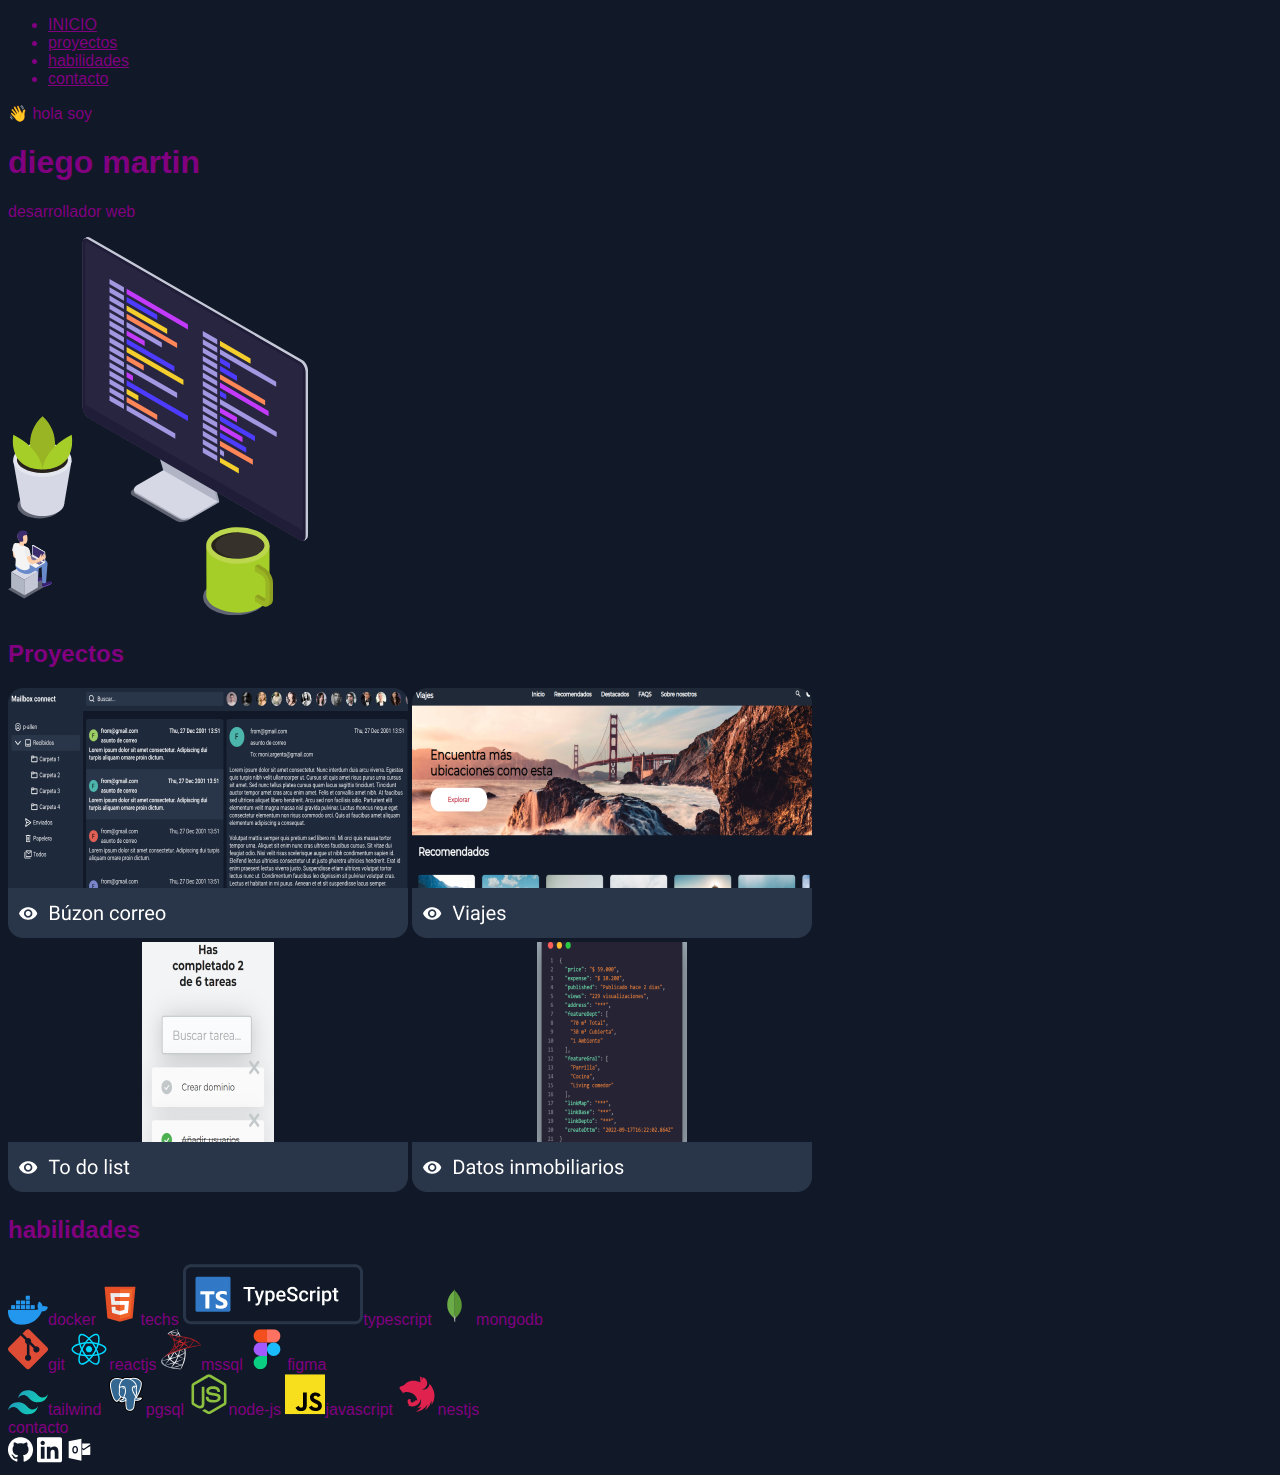
==== image/index.html @ d5e39bc9 "CSS-FLEX" ====
<!DOCTYPE html>
<html lang="en">
<head>
    <meta charset="UTF-8">
    <meta name="viewport" content="width=device-width, initial-scale=1.0">
    <title> Diego Martin</title>
</head>
<style>
    *{
        background-color: #111827;
        color: purple;
        font-family: Arial, Helvetica, sans-serif;
    }
</style>





<body>
    <!--Section - Navegacion-->
    <nav>
        <ul>
            <li><a href="">INICIO</a></li>
            <li><a href="">proyectos</a></li>
            <li><a href="">habilidades</a></li>
            <li><a href="">contacto</a></li>
        </ul>
    </nav>
    <!--Section - presentacion -->
    <section>
         <div>
           <p>👋 hola soy</p>
           <h1> diego martin</h1>
           <p>desarrollador web</p>

         </div>
        <div>
             <img src="./img/landing/coding.svg" alt="logo - presentacion">

         </div>

    </section>
    

    <!--section: Proyectos-->
    <section>
     <h2>Proyectos</h2>
     <div>
         <img src="./img/projects/mail-box.png" alt=" mail-box">
         <img src="./img/projects/viajes.png" alt="viajes">

     </div>
     <div>
         <img src="./img/projects/to-do-list.png" alt="to-do-list">
         <img src="./img/projects/datos.png" alt="datos">

     </div>

    </section>

    <!--habilidades-->
    <section>
         <h2>habilidades</h2>
         <div>
            <span><img src="./img/techs/docker.png" alt="">docker</span>
            <span><img src="./img/techs/html.png" alt="">techs<span>
            <span><img src="./img/techs/typescript.png" alt="">typescript<span>
            <span><img src="./img/techs/mongodb.svg" alt="">mongodb<span>

         </div>

         <div>
            <span><img src="./img/techs/git.png" alt="">git<span>
            <span><img src="./img/techs/reactjs.svg" alt="">reactjs<span>
            <span><img src="./img/techs/mssql.svg" alt="">mssql<span>
            <span><img src="./img/techs/figma.svg" alt="">figma<span>
         </div>

         <div>
            <span><img src="./img/techs/tailwind.svg" alt="">tailwind<span>
            <span><img src="./img/techs/pgsql.svg" alt="">pgsql<span>
            <span><img src="./img/techs/node-js.svg" alt="">node-js<span>
            <span><img src="./img/techs/javascript.svg" alt="">javascript<span>
            <span><img src="./img/techs/nestjs.svg" alt="">nestjs<span>

         </div>

        </section> 
        <!-- contacto-->
        <section>
        <hd2>contacto</hd2>
        <div>
           <img src="./img/social-media/GitHub.png" alt="">
           <img src="./img/social-media/Linkedin.svg" alt="">
           <img src="./img/social-media/outlook.svg" alt="">
        
        

 </div>


</section>
</body>
</html>
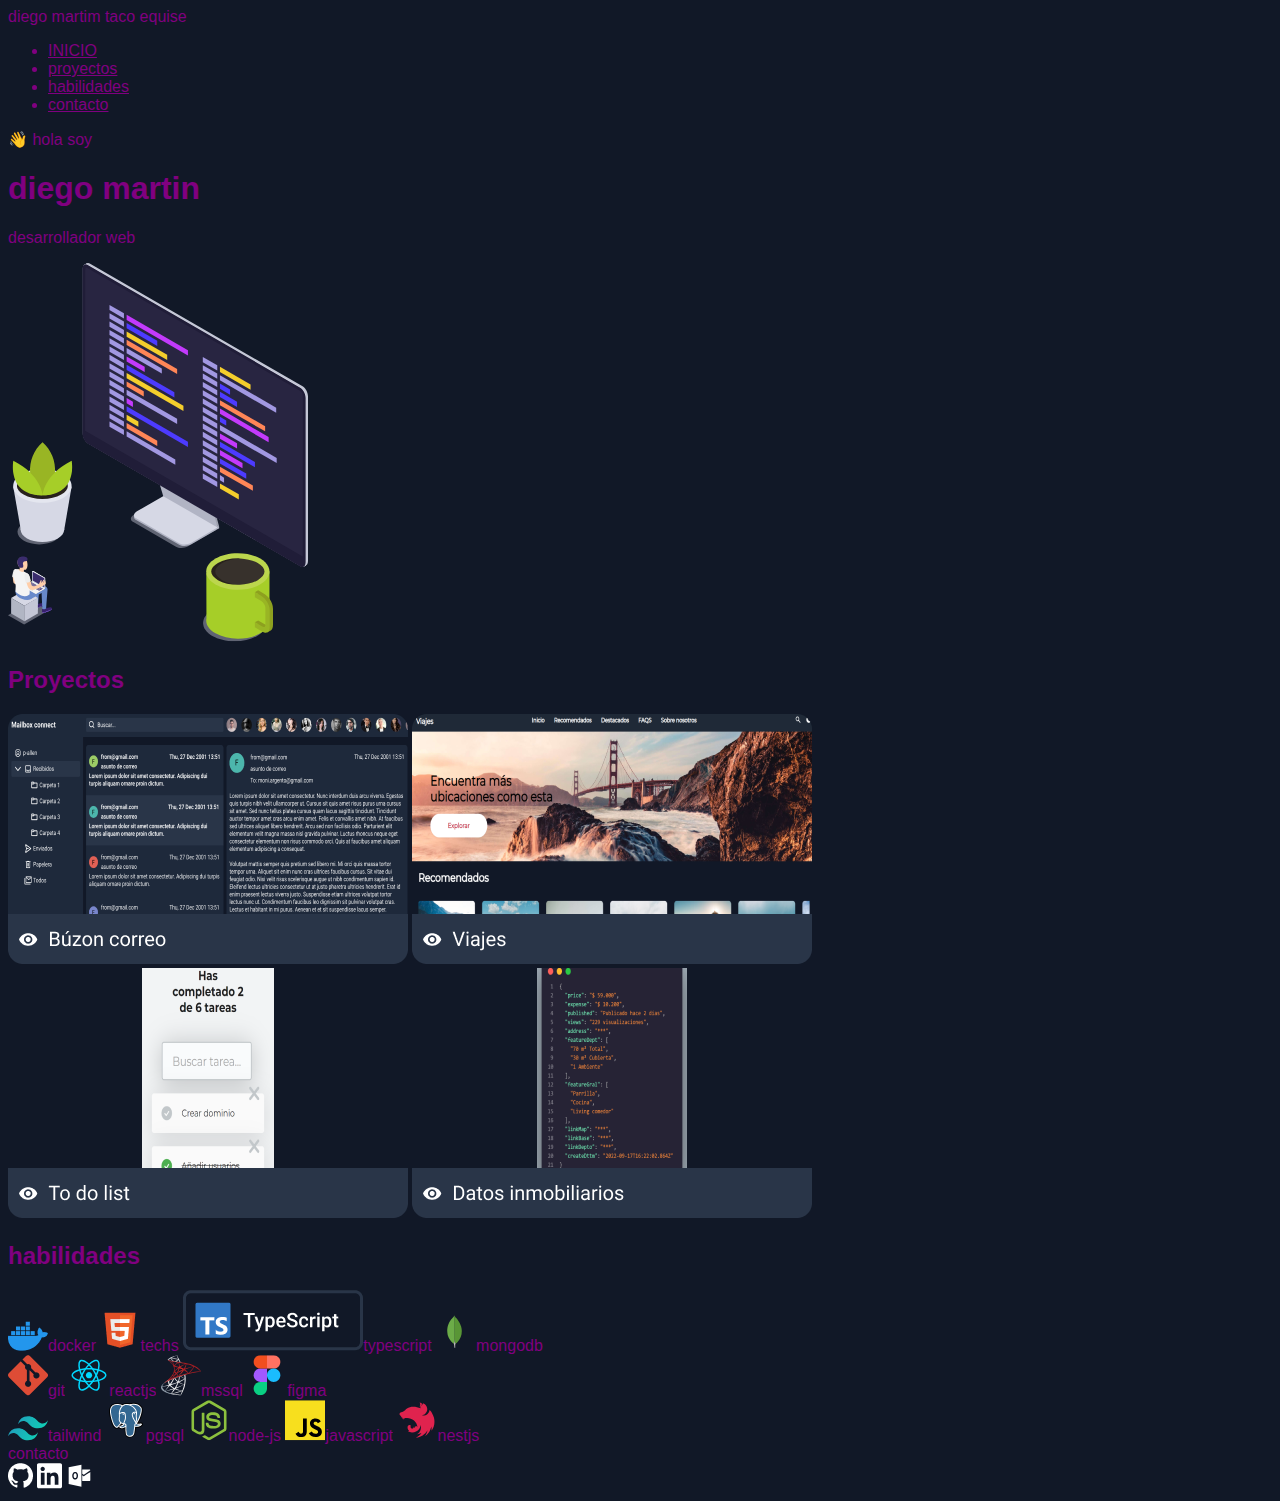
==== commit 5669ad48: "CSS-FLEX" ====
--- a/image/index.html
+++ b/image/index.html
@@ -2,9 +2,18 @@
 <html lang="en">
 <head>
     <meta charset="UTF-8">
-    <meta name="viewport" content="width=device-width, initial-scale=1.0">
-    <title> Diego Martin</title>
+    <meta name="viewport" content="width=device-width, initial-scale=1.0"/>
+    <meta property="og:tittle" content=" diego martin - portafolio"/>
+    
+    <meta property="og:description" content="soy un desarrolador especializado en sitios web ">
+    <meta property="og:image" content="https://w7.pngwing.com/pngs/211/355/png-transparent-gorillaz-illustration-2-d-gorillaz-russel-hobbs-noodle-fan-art-gorillaz-logo-fictional-character-2d.png">
+    <meta property="og:type" content="website">
+    <meta property="og:keywords" content="Diego Martin Taco, UCSP, CERTUS, LIMA, HTML, Desarrolador web, instructor, portafolio">
+
+    <tittle> diego martim taco equise</tittle>
+
 </head>
+
 <style>
     *{
         background-color: #111827;
